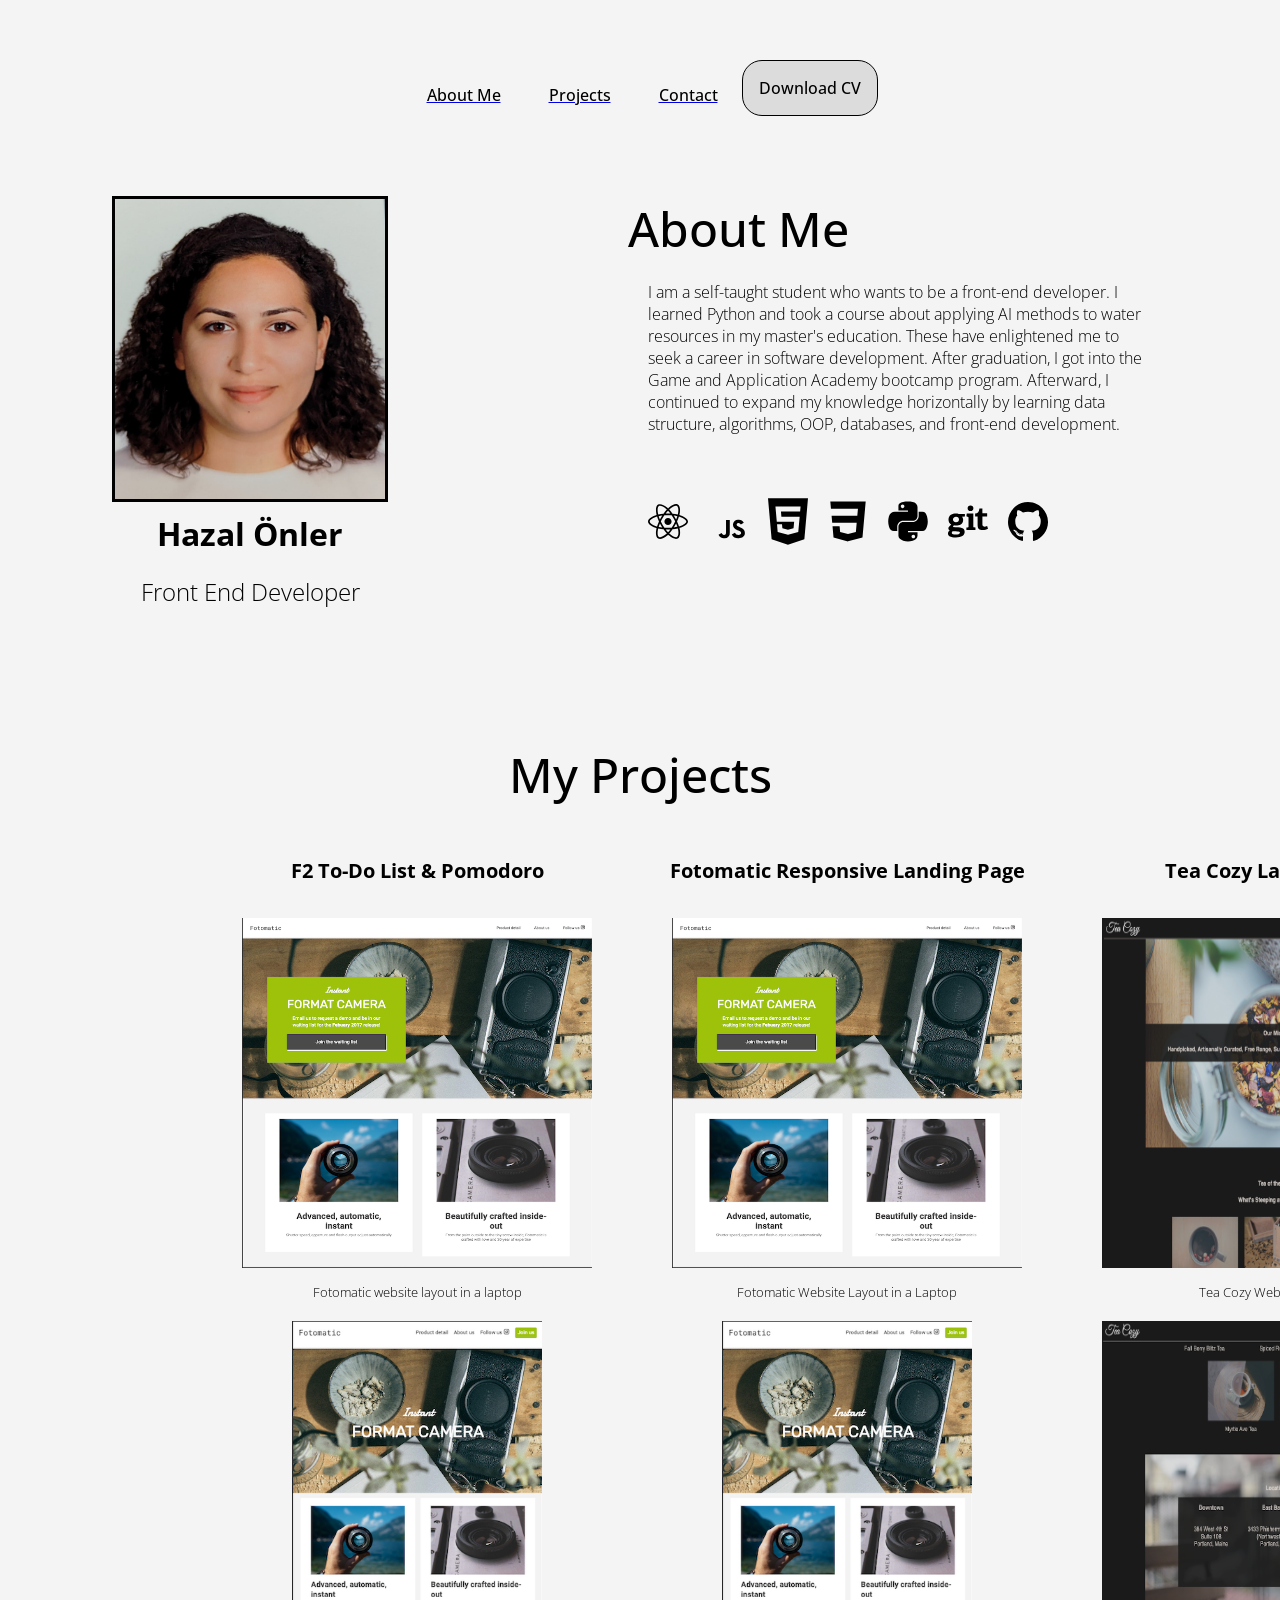
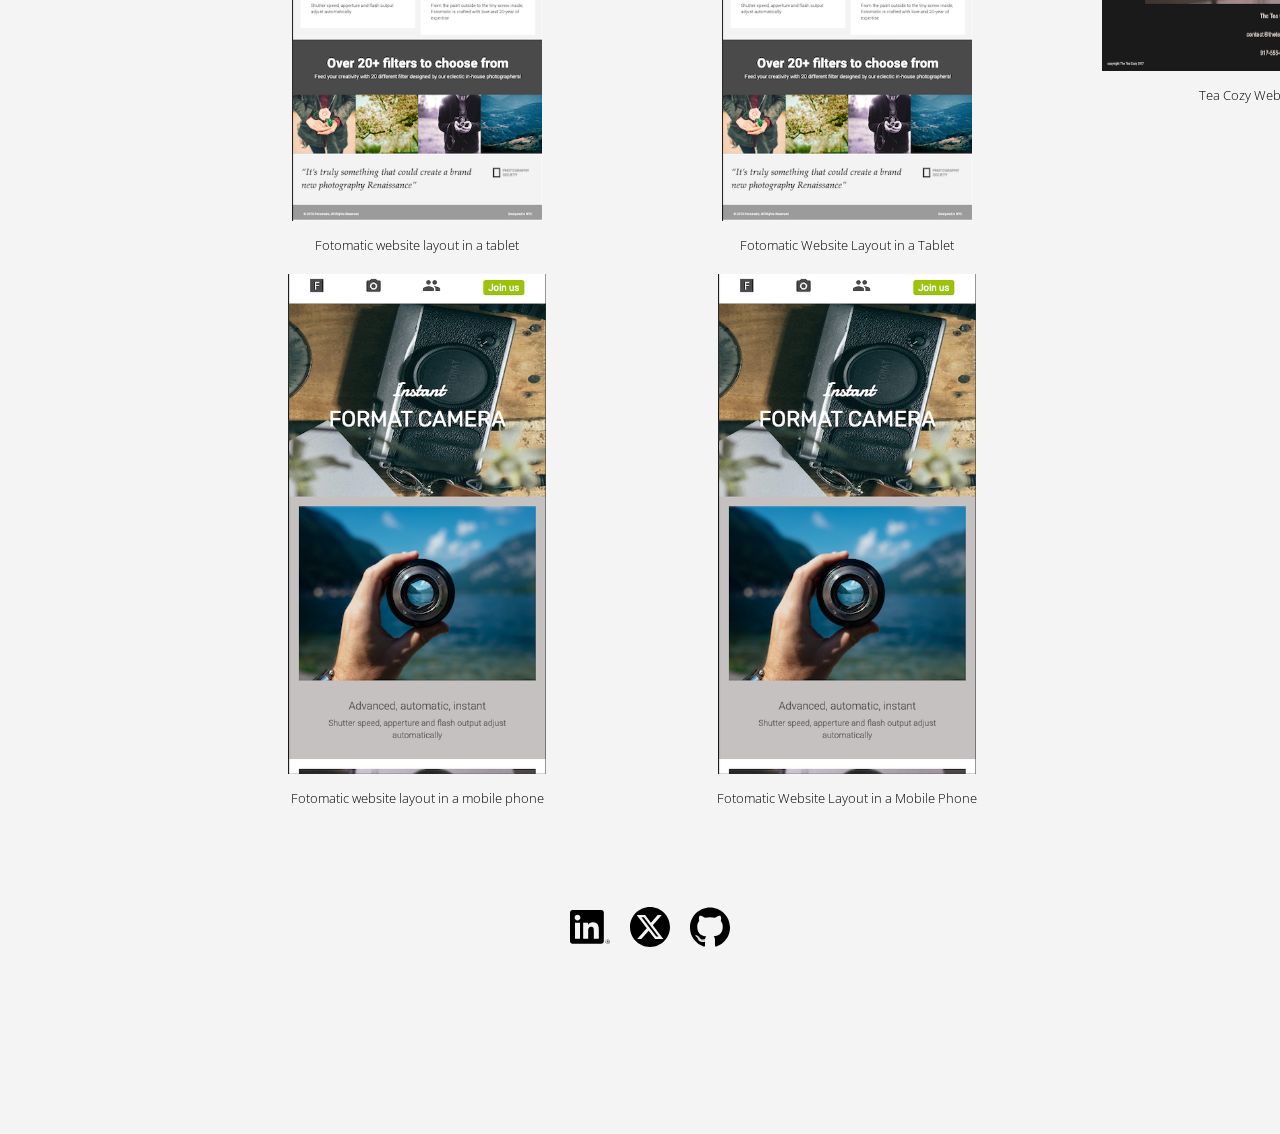
==== src/index.html @ 65823cdb "Contact page was started to create" ====
<!DOCTYPE html>
<html>
  <head>
    <title>Personal Portfolio Website</title>
    <link href="style.css" rel="stylesheet">
    <link href="https://fonts.googleapis.com/css2?family=Open+Sans:wght@300;400;500;600;700&display=swap" rel="stylesheet">
  </head>
  <body>
    <!-- Header -->
    <header>
        <nav>
            <a href="#about-me"><div class="nav-el">About Me</div></a>
            <a href="#projects-section"><div class="nav-el">Projects</div></a>
            <a href="contact.html"><div class="nav-el">Contact</div></a>
            <a href="https://drive.google.com/file/d/1sbbvXMH078LMzGIdhpfnQ74B-JhEva7d/view?usp=sharing" download target="_blank"><button class="nav-el" >Download CV </button></a>
        </nav>
    </header>
    <!-- Main Page -->
    <section id="main-section">
        <div class="personal">
            <div class="personal-info">
                <img src="../profile-pic.jpeg" alt="profile-picture">
                <h1>Hazal Önler</h1>
                <h2>Front End Developer</h2>
            </div>
            <div id="about-me">
                <h3>About Me</h3>
                <p>I am a self-taught student who wants to be a front-end developer. I learned Python and took a course about applying AI methods to water resources in my master's education. These have enlightened me to seek a career in software development. After graduation, I got into the Game and Application Academy bootcamp program. 
                Afterward, I continued to expand my knowledge horizontally by learning data structure, algorithms, OOP, databases, and front-end development. </p>
                <div class="skill-set">
                    <img src="../react.svg" alt="react"/>
                    <img src="../js.svg" alt="js"/>
                    <img src="../html5.svg" alt="html5"/>
                    <img src="../css3.svg" alt="css"/>
                    <img src="../python.svg" alt="python"/>
                    <img src="../git.svg" alt="git"/>
                    <img src="../github.svg" alt="github"/>
                </div>
            </div>    
        </div>    
        <div id="projects-section">
            <h3>My Projects</h3>
            <div class="projects">
                <div class="project">
                    <h4>F2 To-Do List & Pomodoro</h4>
                    <div class="images">
                        <figure><img src="../Laptop-page.png" alt="laptop-image-fotomatic-website"/>
                            <figcaption>Fotomatic website layout in a laptop</figcaption></figure>
                        <figure><img src="../tablet-page.png" alt="tablet-image-fotomatic-website"/>
                            <figcaption>Fotomatic website layout in a tablet</figcaption></figure>
                        <figure><img src="../mobile-page.png" alt="mobile-image-fotomatic-website"/>
                            <figcaption>Fotomatic website layout in a mobile phone</figcaption></figure>
                    </div>
                </div>
                <div class="project">
                    <h4>Fotomatic Responsive Landing Page</h4>
                    <div class="images">
                        <figure><img src="../Laptop-page.png" alt="laptop-image-fotomatic-website"/>
                            <figcaption>Fotomatic Website Layout in a Laptop</figcaption></figure>
                        <figure><img src="../tablet-page.png" alt="tablet-image-fotomatic-website"/>
                            <figcaption>Fotomatic Website Layout in a Tablet</figcaption></figure>
                        <figure><img src="../mobile-page.png" alt="mobile-image-fotomatic-website"/>
                            <figcaption>Fotomatic Website Layout in a Mobile Phone</figcaption></figure>
                    </div>
                </div>
                <div class="project">
                    <h4>Tea Cozy Landing Page</h4>
                    <div class="images">
                        <figure><img src="../tea-cozy-1.png" alt="laptop-image-fotomatic-website"/>
                            <figcaption>Tea Cozy Website Layout-1</figcaption></figure>
                        <figure><img src="../tea-cozy-2.png" alt="tablet-image-fotomatic-website"/>
                            <figcaption>Tea Cozy Website Layout-2</figcaption></figure>
                    </div>
                </div>
            </div>
        <div class="social-media">
            <div class="linkedin">
                <a href="https://www.linkedin.com/in/hazal-taneri-onler/" target="_blank"><img src="../linkedin.svg" alt="linkedin"/></a>
            </div>
            <div class="twitter">
                <a href="https://twitter.com/hazalt_onler"  target="_blank"><img src="../twitter-alt-circle.svg" alt="twitter"/></a>
            </div>
            <div class="github">
                <a href="https://github.com/hazalonler" target="_blank"><img src="../github.svg" alt="github"/></a>
            </div>
        </div>
        <footer>
            
        </footer>   
    </section>
  </body>
</html>
---- src/style.css ----
* {
    font-family: 'Open Sans', sans-serif;
    margin: 0;
    padding: 0;
}

body {
    background-color: #f4f4f4;
    margin: 50px 170px;
}

nav {
    display: flex;
    justify-content: center;
    padding: 10px;
}

.nav-el {
    padding: 1.5rem;
    font-size: 1rem;
    font-weight: 500;
    color: black;
}

.nav-el:hover {
    color: red;
}

button {
    border: solid 1px black;
    border-radius: 20px;
    background-color: gainsboro;
    cursor: pointer;
    padding: 1rem!important;
}

button:hover {
    background-color: darkgrey;
    color: whitesmoke!important;
}

/* Personal */

#main-section {
    display: flex;
    flex-direction: column;
    justify-content: center;
    padding: 2rem;
}

.personal {
    display: flex;
    justify-content: center;
}

.personal-info {
    display: flex;
    flex-direction: column;
}

#about-me, .personal-info {
    padding: 1.5rem;
    margin: 0 6rem;
}

h1, h2 {
    padding: 10px;
    text-align: center;
}

h1 {
    font-weight: 700;
    font-size: 2rem;
    padding-top: 10px;
}

h2 {
    font-weight: 300;
    font-size: 1.5rem;
}

h3{
    font-weight: 500;
    font-size: 3rem;
}

p { 
    width: 500px;
    padding: 20px;
    font-weight: 300;
}

.personal-info img {
    width: 270px;
    height: 300px;
    border: solid 0.2rem black;
}

.skill-set {
    display: flex;
    flex-direction: row;
    max-width: 500px;
}

.skill-set img {
    width: 40px;
    padding-left: 20px;
    margin-top: 40px;
}

/* Projects */

#projects-section {
    text-align: center;
    margin: 100px 0;
}

.projects {
    display: grid;
    grid-template-areas: "project project project";
    grid-template-columns: 1fr 1fr 1fr;
    margin: 20px 0;
    justify-items: center;
}

.project {
    padding: 20px;
    margin: 10px;
    text-align: center;
    max-width: 400px;
}

h4 {
    font-size: 1.25rem;
    margin-bottom: 1.5rem;
}

figure {
    margin-bottom: 10px;
}

.project img{
    padding: 10px;
}

img[src*="mobile"], img[src*="tablet"] {
    height: 500px;
}

img[src*="Laptop"], img[src*='tea'] {
    width: 350px;
    height: 350px;
}

figcaption {
    font-size: 0.8rem;
    font-weight: 300;
}

/* Social Media */

.social-media {
    text-align: center;
    display: flex;
    flex-direction: row;
    justify-content: center;
    margin-top: 40px;
}

.social-media img {
    width: 40px;
    padding-left: 20px;
    margin-top: 20px;
}


/* Contact */

label img {
    width: 100px;
    height: 100px;
}
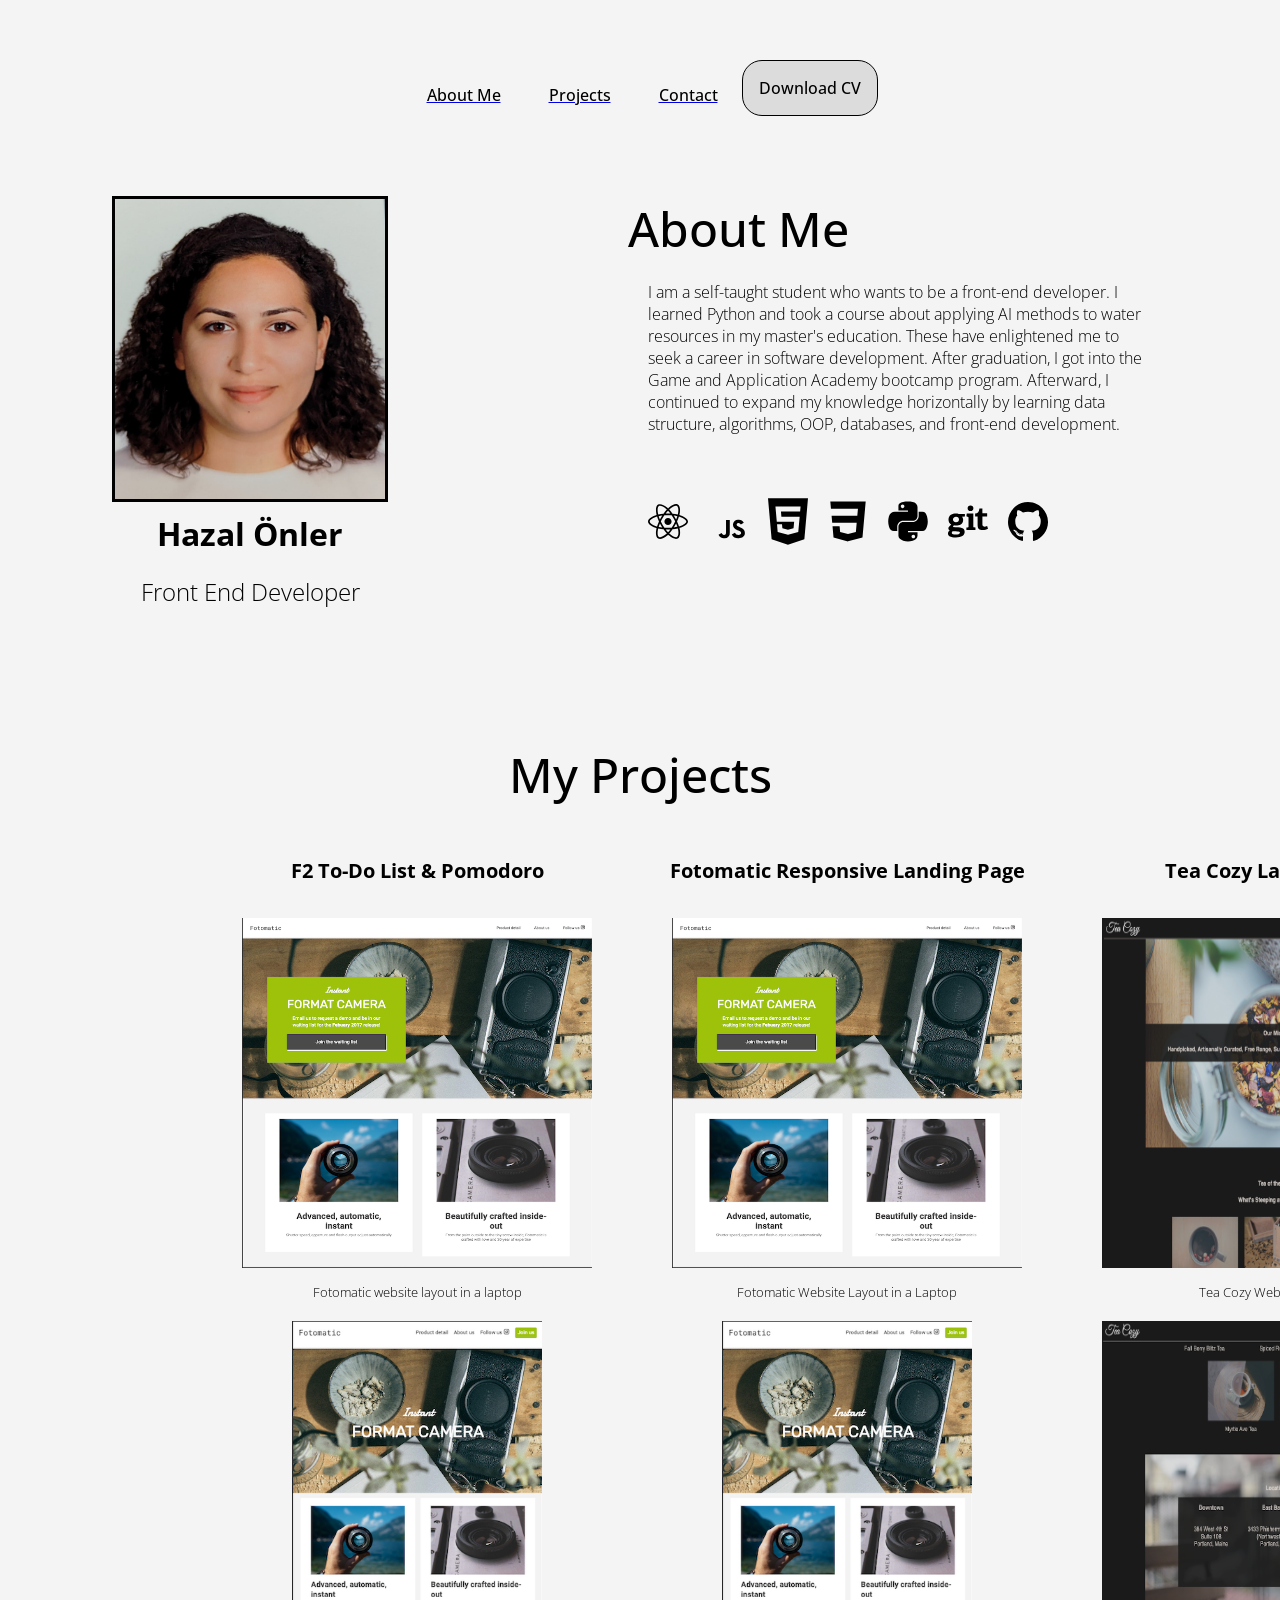
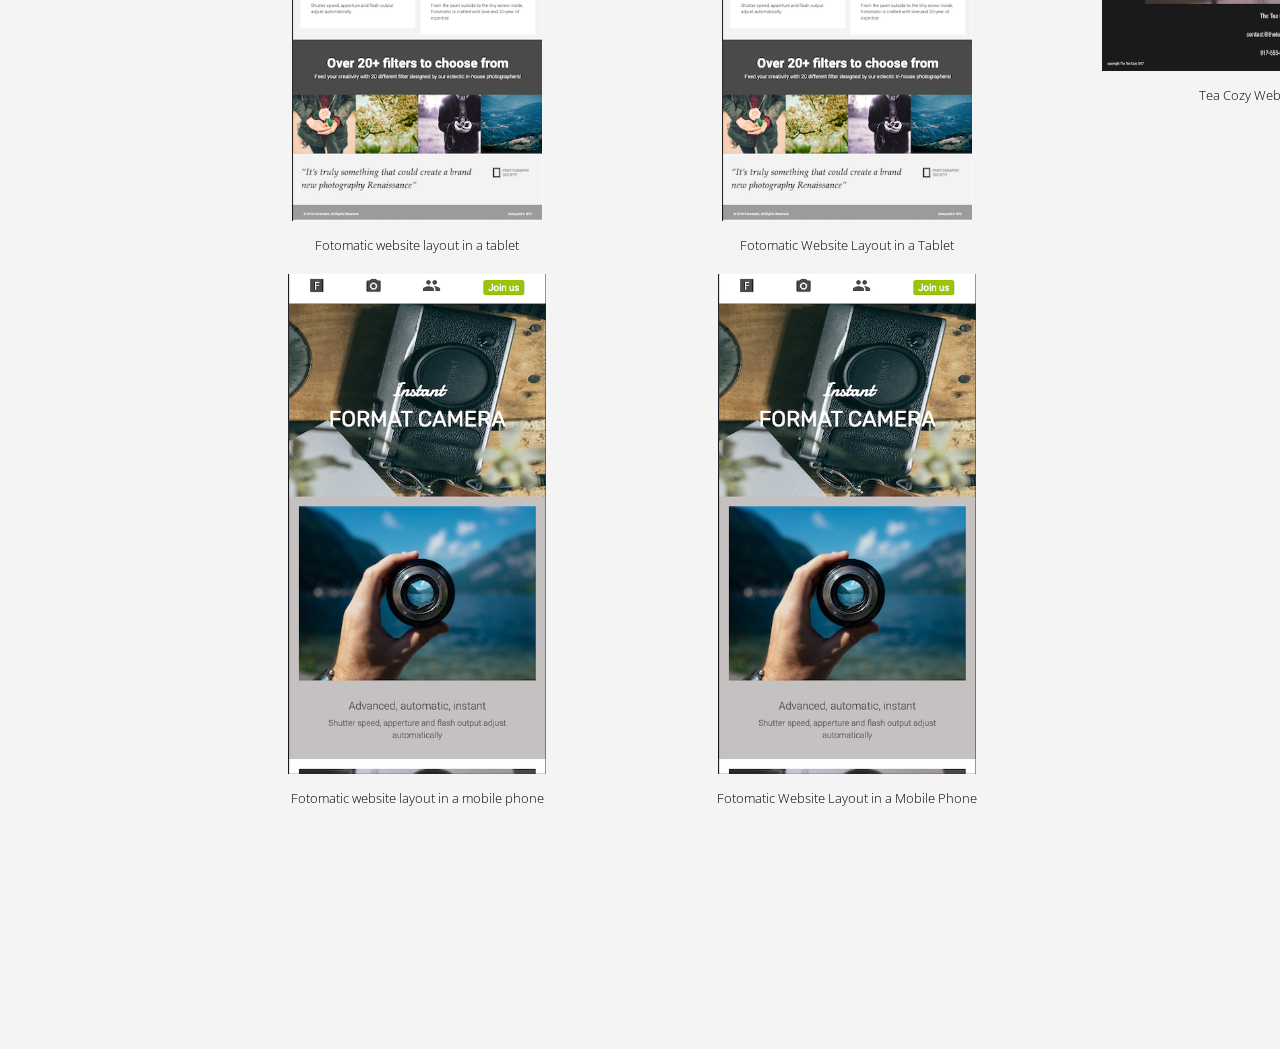
==== commit fe06b32c: "Contact page was completed" ====
--- a/src/index.html
+++ b/src/index.html
@@ -73,17 +73,6 @@
                     </div>
                 </div>
             </div>
-        <div class="social-media">
-            <div class="linkedin">
-                <a href="https://www.linkedin.com/in/hazal-taneri-onler/" target="_blank"><img src="../linkedin.svg" alt="linkedin"/></a>
-            </div>
-            <div class="twitter">
-                <a href="https://twitter.com/hazalt_onler"  target="_blank"><img src="../twitter-alt-circle.svg" alt="twitter"/></a>
-            </div>
-            <div class="github">
-                <a href="https://github.com/hazalonler" target="_blank"><img src="../github.svg" alt="github"/></a>
-            </div>
-        </div>
         <footer>
             
         </footer>   
--- a/src/style.css
+++ b/src/style.css
@@ -157,6 +157,42 @@
     font-weight: 300;
 }
 
+/* Contact */
+
+.contact-me {
+    text-align: center;
+}
+
+label img {
+    width: 30px;
+    height: 30px;
+}
+
+.email {
+    display: flex;
+    align-items: center;
+    justify-content: center;
+    margin-top: 40px;
+}
+
+.email label, .email input {
+    margin: 0 10px;
+}
+
+.input-text {
+    width: 180px;
+    height: 30px;
+    padding: 2px;
+    border-radius: 10px;
+    border: solid 0.5px black;
+}
+
+.input-send {
+    width: 40px;
+    padding: 3px;
+    border-radius: 10px;
+}
+
 /* Social Media */
 
 .social-media {
@@ -168,15 +204,7 @@
 }
 
 .social-media img {
-    width: 40px;
-    padding-left: 20px;
+    width: 30px;
+    padding: 0 8px;
     margin-top: 20px;
 }
-
-
-/* Contact */
-
-label img {
-    width: 100px;
-    height: 100px;
-}
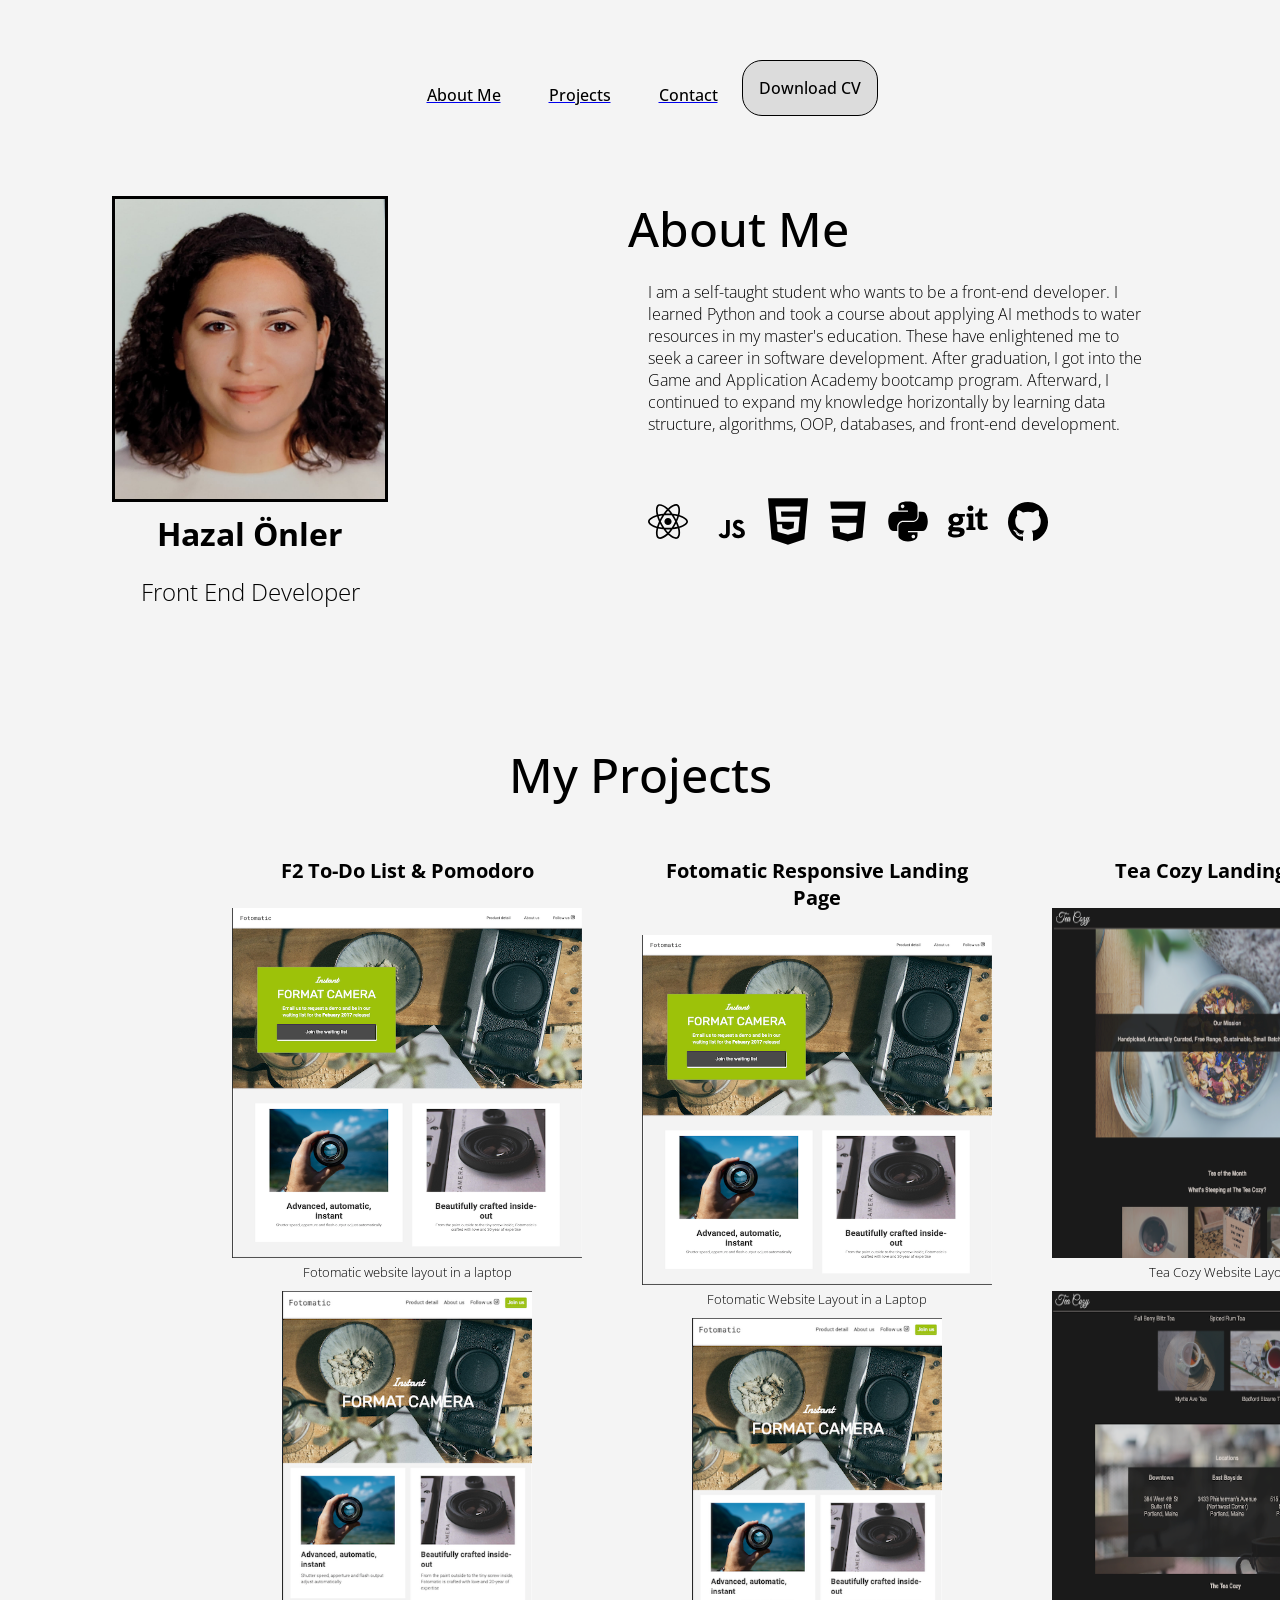
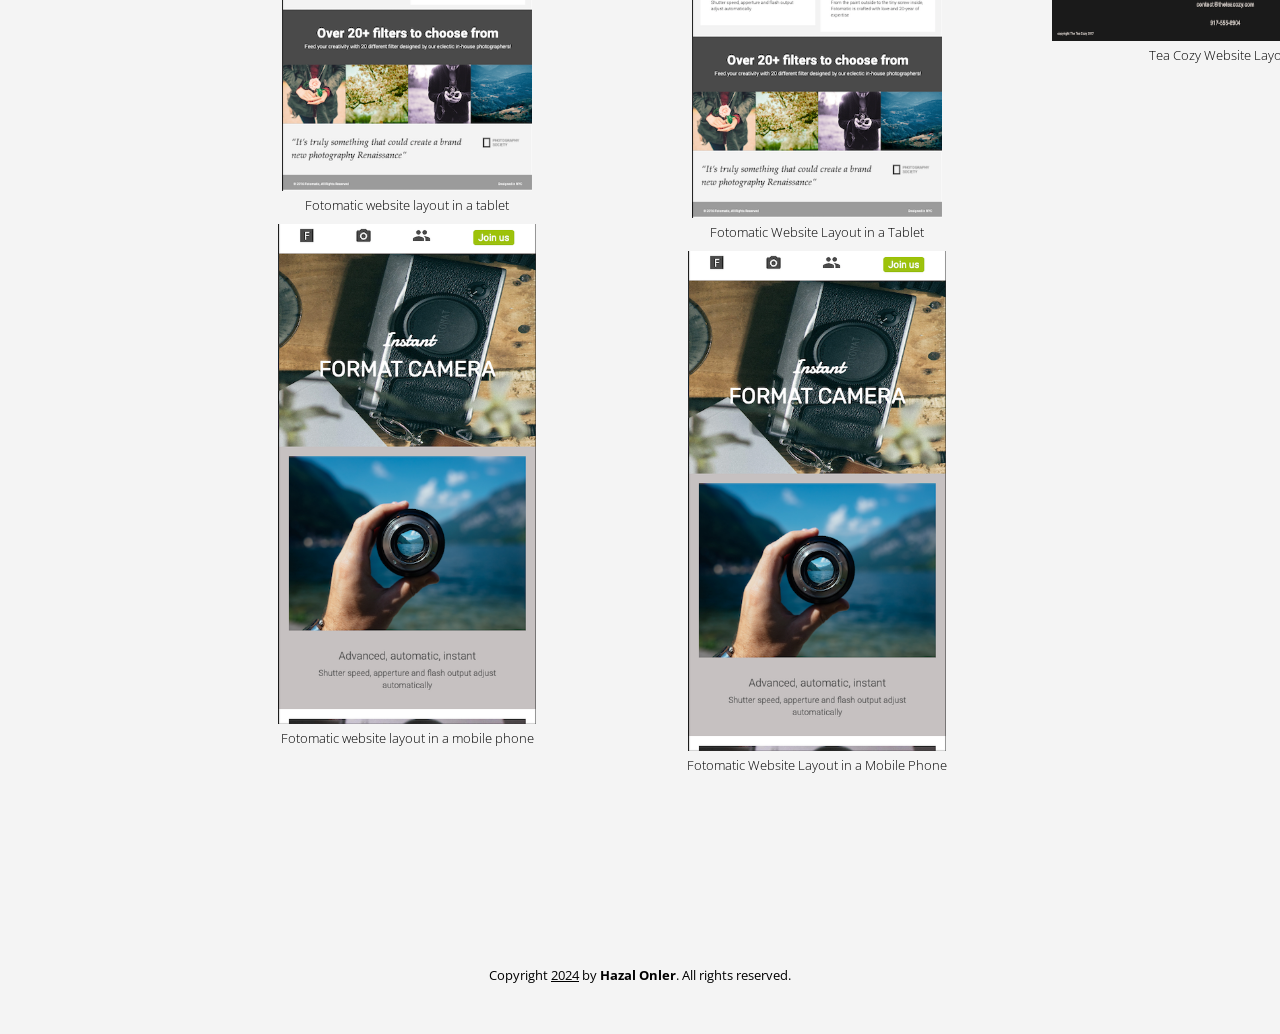
==== commit 3e000e2c: "Contact page was completed" ====
--- a/src/index.html
+++ b/src/index.html
@@ -4,7 +4,8 @@
     <title>Personal Portfolio Website</title>
     <link href="style.css" rel="stylesheet">
     <link href="https://fonts.googleapis.com/css2?family=Open+Sans:wght@300;400;500;600;700&display=swap" rel="stylesheet">
-  </head>
+    <script src="main.js" defer></script>
+</head>
   <body>
     <!-- Header -->
     <header>
@@ -41,9 +42,9 @@
         <div id="projects-section">
             <h3>My Projects</h3>
             <div class="projects">
-                <div class="project">
+                <div id="project">
                     <h4>F2 To-Do List & Pomodoro</h4>
-                    <div class="images">
+                    <div id="images">
                         <figure><img src="../Laptop-page.png" alt="laptop-image-fotomatic-website"/>
                             <figcaption>Fotomatic website layout in a laptop</figcaption></figure>
                         <figure><img src="../tablet-page.png" alt="tablet-image-fotomatic-website"/>
@@ -52,9 +53,9 @@
                             <figcaption>Fotomatic website layout in a mobile phone</figcaption></figure>
                     </div>
                 </div>
-                <div class="project">
+                <div id="project">
                     <h4>Fotomatic Responsive Landing Page</h4>
-                    <div class="images">
+                    <div id="images">
                         <figure><img src="../Laptop-page.png" alt="laptop-image-fotomatic-website"/>
                             <figcaption>Fotomatic Website Layout in a Laptop</figcaption></figure>
                         <figure><img src="../tablet-page.png" alt="tablet-image-fotomatic-website"/>
@@ -63,9 +64,9 @@
                             <figcaption>Fotomatic Website Layout in a Mobile Phone</figcaption></figure>
                     </div>
                 </div>
-                <div class="project">
+                <div id="project">
                     <h4>Tea Cozy Landing Page</h4>
-                    <div class="images">
+                    <div id="images">
                         <figure><img src="../tea-cozy-1.png" alt="laptop-image-fotomatic-website"/>
                             <figcaption>Tea Cozy Website Layout-1</figcaption></figure>
                         <figure><img src="../tea-cozy-2.png" alt="tablet-image-fotomatic-website"/>
@@ -73,9 +74,10 @@
                     </div>
                 </div>
             </div>
-        <footer>
-            
-        </footer>   
+        </div>
     </section>
+    <footer>
+        <span>Copyright <span class="date">2024</span> by <strong>Hazal Onler</strong>. All rights reserved.</span>
+    </footer>  
   </body>
 </html>
--- a/src/style.css
+++ b/src/style.css
@@ -123,7 +123,7 @@
     justify-items: center;
 }
 
-.project {
+#project {
     padding: 20px;
     margin: 10px;
     text-align: center;
@@ -208,3 +208,17 @@
     padding: 0 8px;
     margin-top: 20px;
 }
+
+
+/* Footer */
+
+footer {
+    text-align: center;
+    position: relative;
+    bottom: 0;
+    font-size: 0.8rem;
+}
+
+.date {
+    text-decoration: underline;
+}
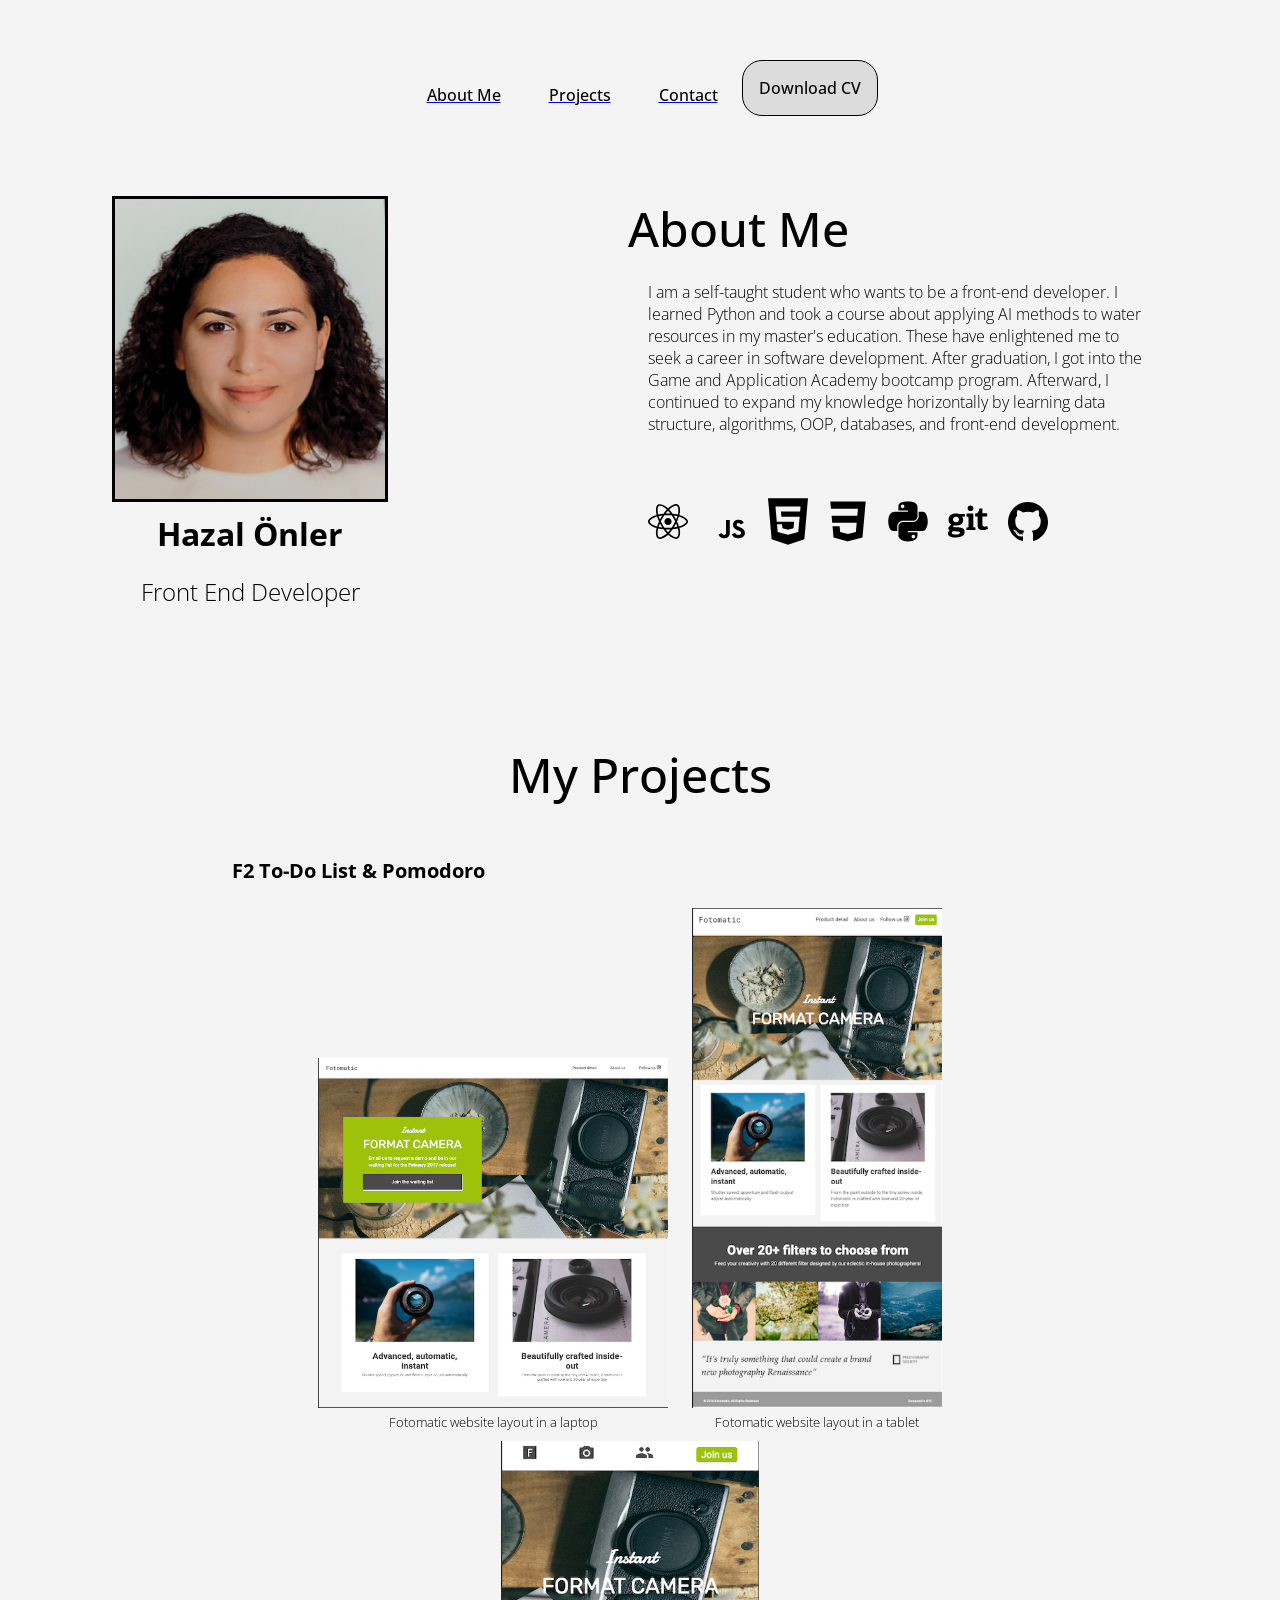
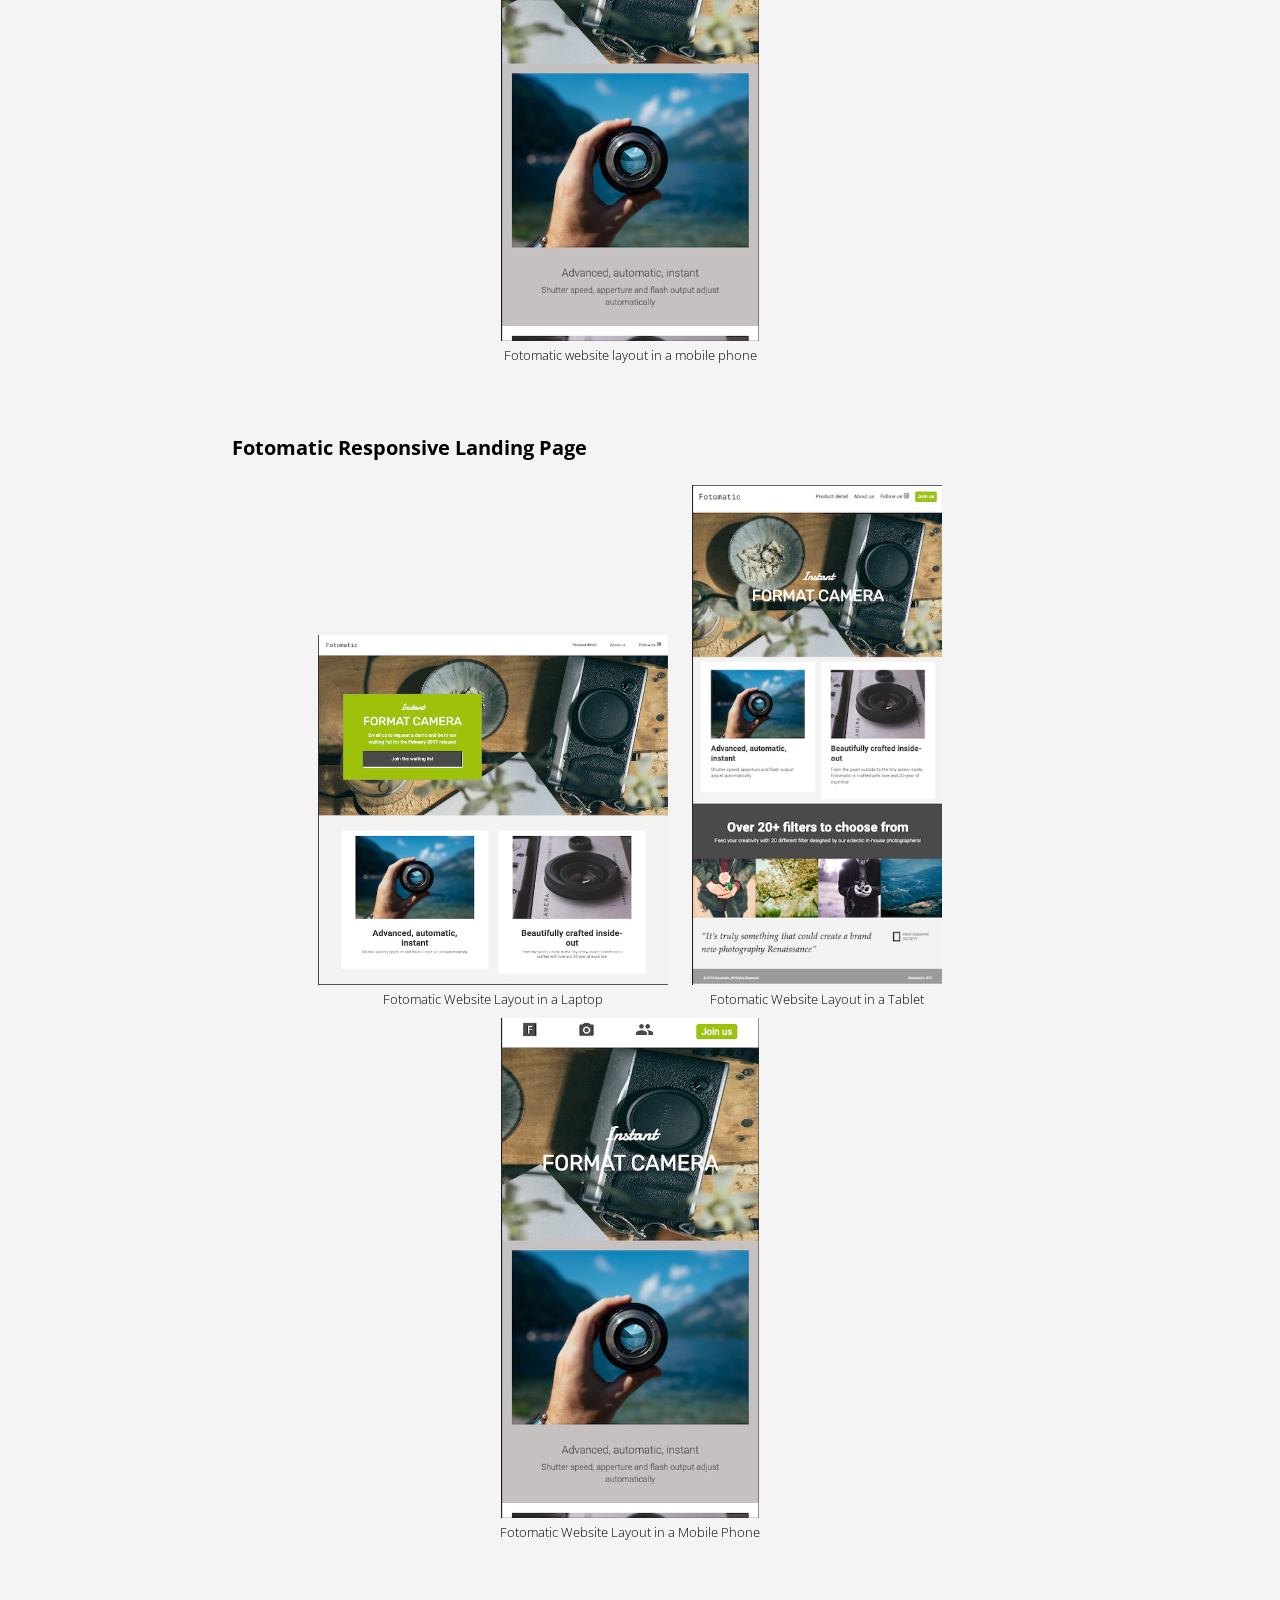
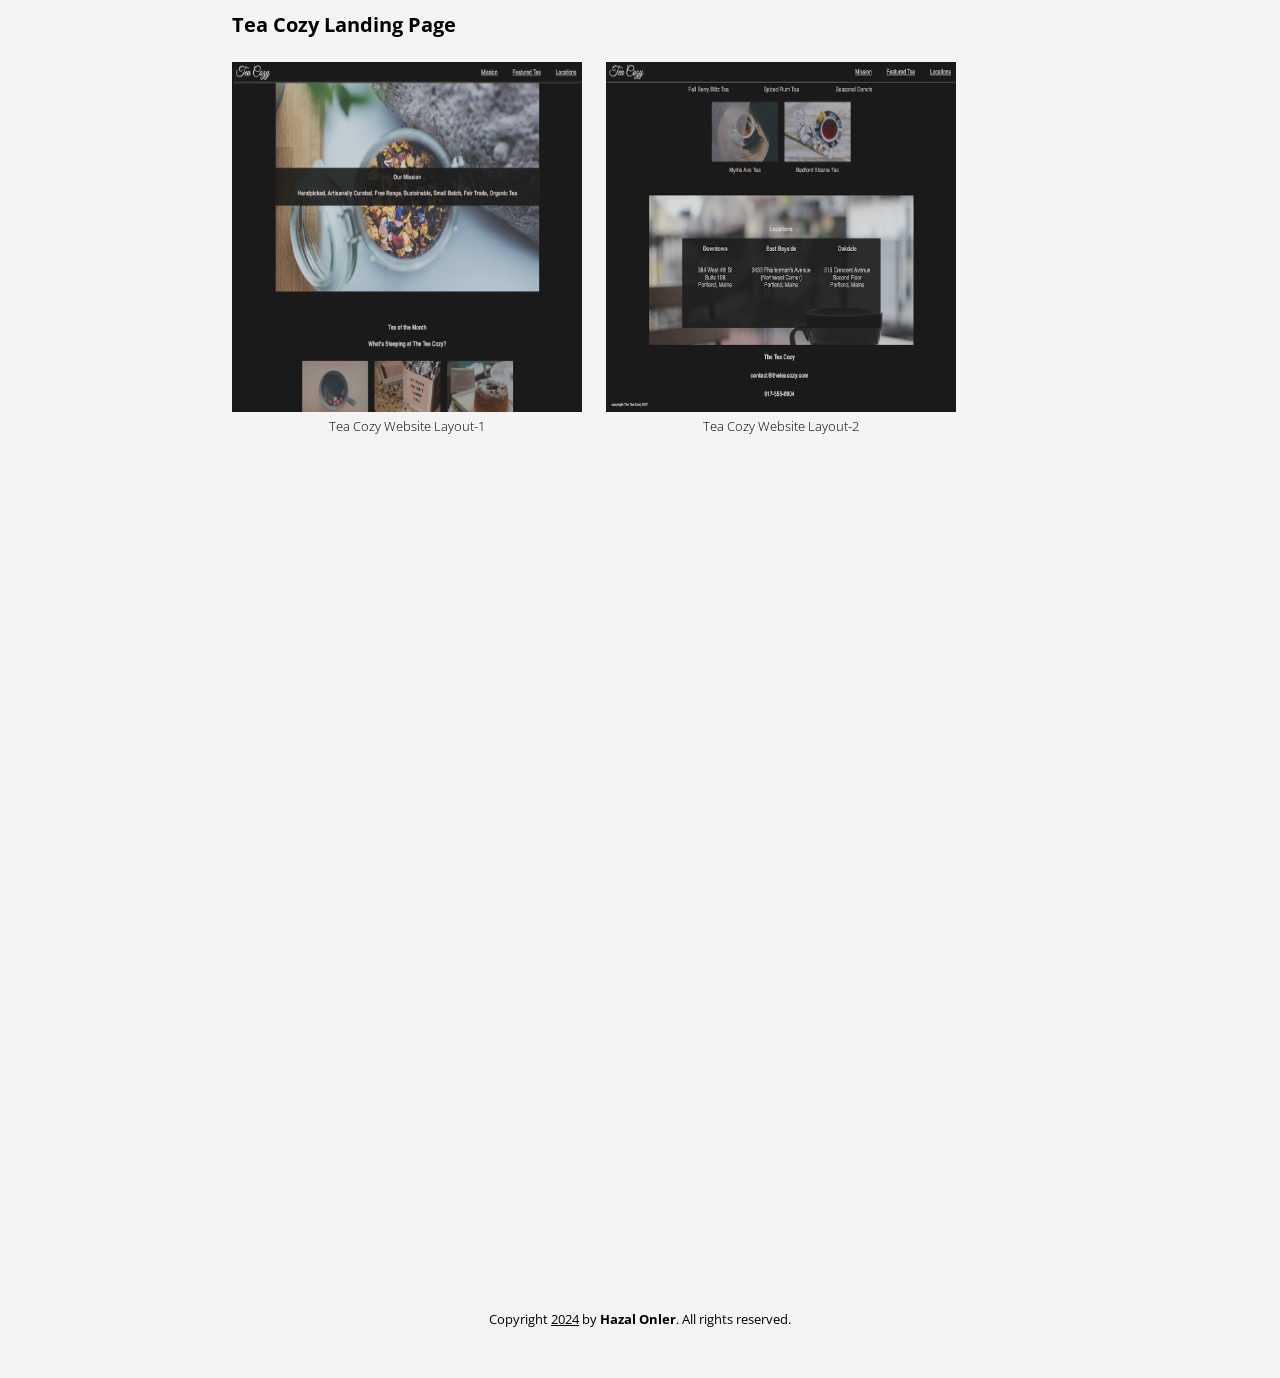
==== commit babfe131: "Added functionality into projects" ====
--- a/src/index.html
+++ b/src/index.html
@@ -42,9 +42,9 @@
         <div id="projects-section">
             <h3>My Projects</h3>
             <div class="projects">
-                <div id="project">
+                <div id="F2">
                     <h4>F2 To-Do List & Pomodoro</h4>
-                    <div id="images">
+                    <div id="imagesF2">
                         <figure><img src="../Laptop-page.png" alt="laptop-image-fotomatic-website"/>
                             <figcaption>Fotomatic website layout in a laptop</figcaption></figure>
                         <figure><img src="../tablet-page.png" alt="tablet-image-fotomatic-website"/>
@@ -53,9 +53,9 @@
                             <figcaption>Fotomatic website layout in a mobile phone</figcaption></figure>
                     </div>
                 </div>
-                <div id="project">
+                <div id="Fotomatic">
                     <h4>Fotomatic Responsive Landing Page</h4>
-                    <div id="images">
+                    <div id="imagesFotomatic">
                         <figure><img src="../Laptop-page.png" alt="laptop-image-fotomatic-website"/>
                             <figcaption>Fotomatic Website Layout in a Laptop</figcaption></figure>
                         <figure><img src="../tablet-page.png" alt="tablet-image-fotomatic-website"/>
@@ -64,9 +64,9 @@
                             <figcaption>Fotomatic Website Layout in a Mobile Phone</figcaption></figure>
                     </div>
                 </div>
-                <div id="project">
+                <div id="TeaCozy">
                     <h4>Tea Cozy Landing Page</h4>
-                    <div id="images">
+                    <div id="imagesTeaCozy">
                         <figure><img src="../tea-cozy-1.png" alt="laptop-image-fotomatic-website"/>
                             <figcaption>Tea Cozy Website Layout-1</figcaption></figure>
                         <figure><img src="../tea-cozy-2.png" alt="tablet-image-fotomatic-website"/>
--- a/src/style.css
+++ b/src/style.css
@@ -117,26 +117,30 @@
 
 .projects {
     display: grid;
-    grid-template-areas: "project project project";
-    grid-template-columns: 1fr 1fr 1fr;
+    grid-template-areas: "project"
+                         "project"
+                         "project";
+    grid-template-columns: 1fr;
+    grid-template-rows: 1fr 1fr 1fr;
     margin: 20px 0;
-    justify-items: center;
-}
-
-#project {
+    justify-items: left;
+}
+
+#F2, #Fotomatic, #TeaCozy {
     padding: 20px;
     margin: 10px;
-    text-align: center;
-    max-width: 400px;
 }
 
 h4 {
     font-size: 1.25rem;
     margin-bottom: 1.5rem;
+    text-align: left;
 }
 
 figure {
+    display: inline-block;
     margin-bottom: 10px;
+    margin-right: 20px;
 }
 
 .project img{
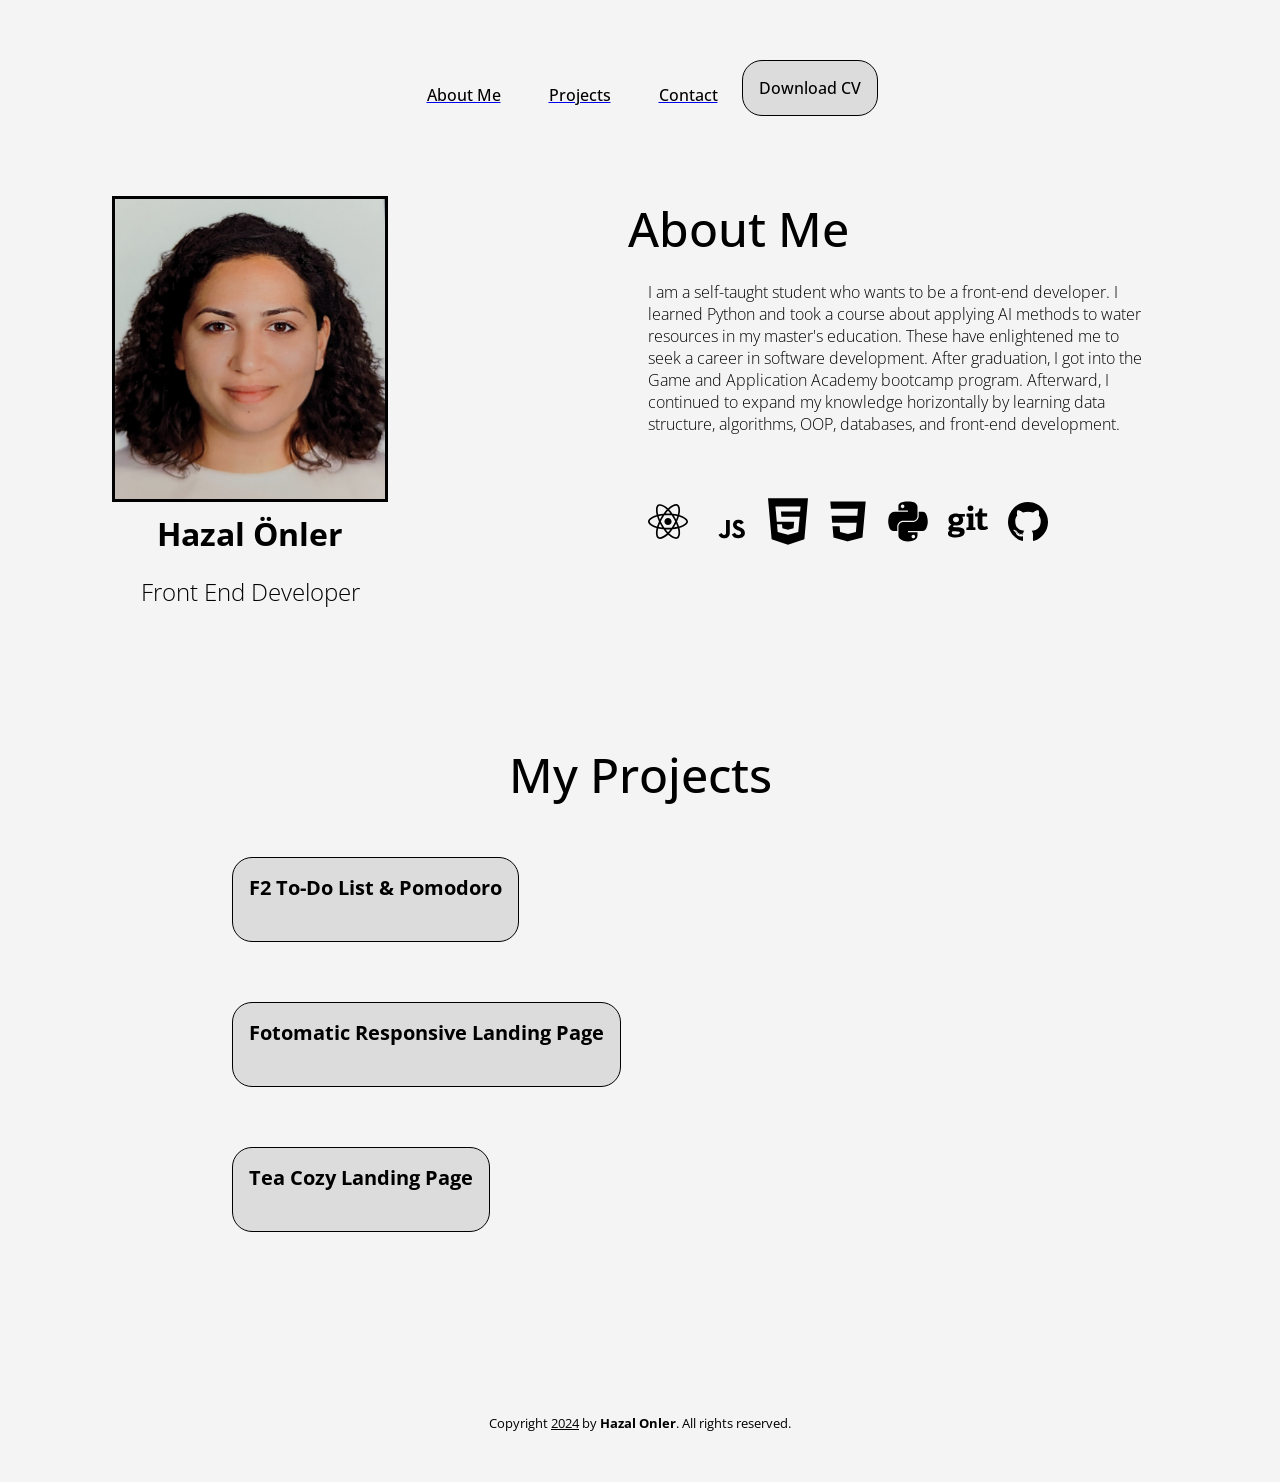
==== commit cde2f7d0: "Functionality of projects was correctly implemented" ====
--- a/src/index.html
+++ b/src/index.html
@@ -4,7 +4,7 @@
     <title>Personal Portfolio Website</title>
     <link href="style.css" rel="stylesheet">
     <link href="https://fonts.googleapis.com/css2?family=Open+Sans:wght@300;400;500;600;700&display=swap" rel="stylesheet">
-    <script src="main.js" defer></script>
+    
 </head>
   <body>
     <!-- Header -->
@@ -43,7 +43,7 @@
             <h3>My Projects</h3>
             <div class="projects">
                 <div id="F2">
-                    <h4>F2 To-Do List & Pomodoro</h4>
+                    <button><h4>F2 To-Do List & Pomodoro</h4></button>
                     <div id="imagesF2">
                         <figure><img src="../Laptop-page.png" alt="laptop-image-fotomatic-website"/>
                             <figcaption>Fotomatic website layout in a laptop</figcaption></figure>
@@ -54,7 +54,7 @@
                     </div>
                 </div>
                 <div id="Fotomatic">
-                    <h4>Fotomatic Responsive Landing Page</h4>
+                    <button><h4>Fotomatic Responsive Landing Page</h4></button>
                     <div id="imagesFotomatic">
                         <figure><img src="../Laptop-page.png" alt="laptop-image-fotomatic-website"/>
                             <figcaption>Fotomatic Website Layout in a Laptop</figcaption></figure>
@@ -65,7 +65,7 @@
                     </div>
                 </div>
                 <div id="TeaCozy">
-                    <h4>Tea Cozy Landing Page</h4>
+                    <button><h4>Tea Cozy Landing Page</h4></button>
                     <div id="imagesTeaCozy">
                         <figure><img src="../tea-cozy-1.png" alt="laptop-image-fotomatic-website"/>
                             <figcaption>Tea Cozy Website Layout-1</figcaption></figure>
@@ -79,5 +79,9 @@
     <footer>
         <span>Copyright <span class="date">2024</span> by <strong>Hazal Onler</strong>. All rights reserved.</span>
     </footer>  
+
+    <script src="main.js" async></script>
+    <script src="teaCozy.js" async></script>
+    <script src="fotomatic.js" async></script>
   </body>
 </html>
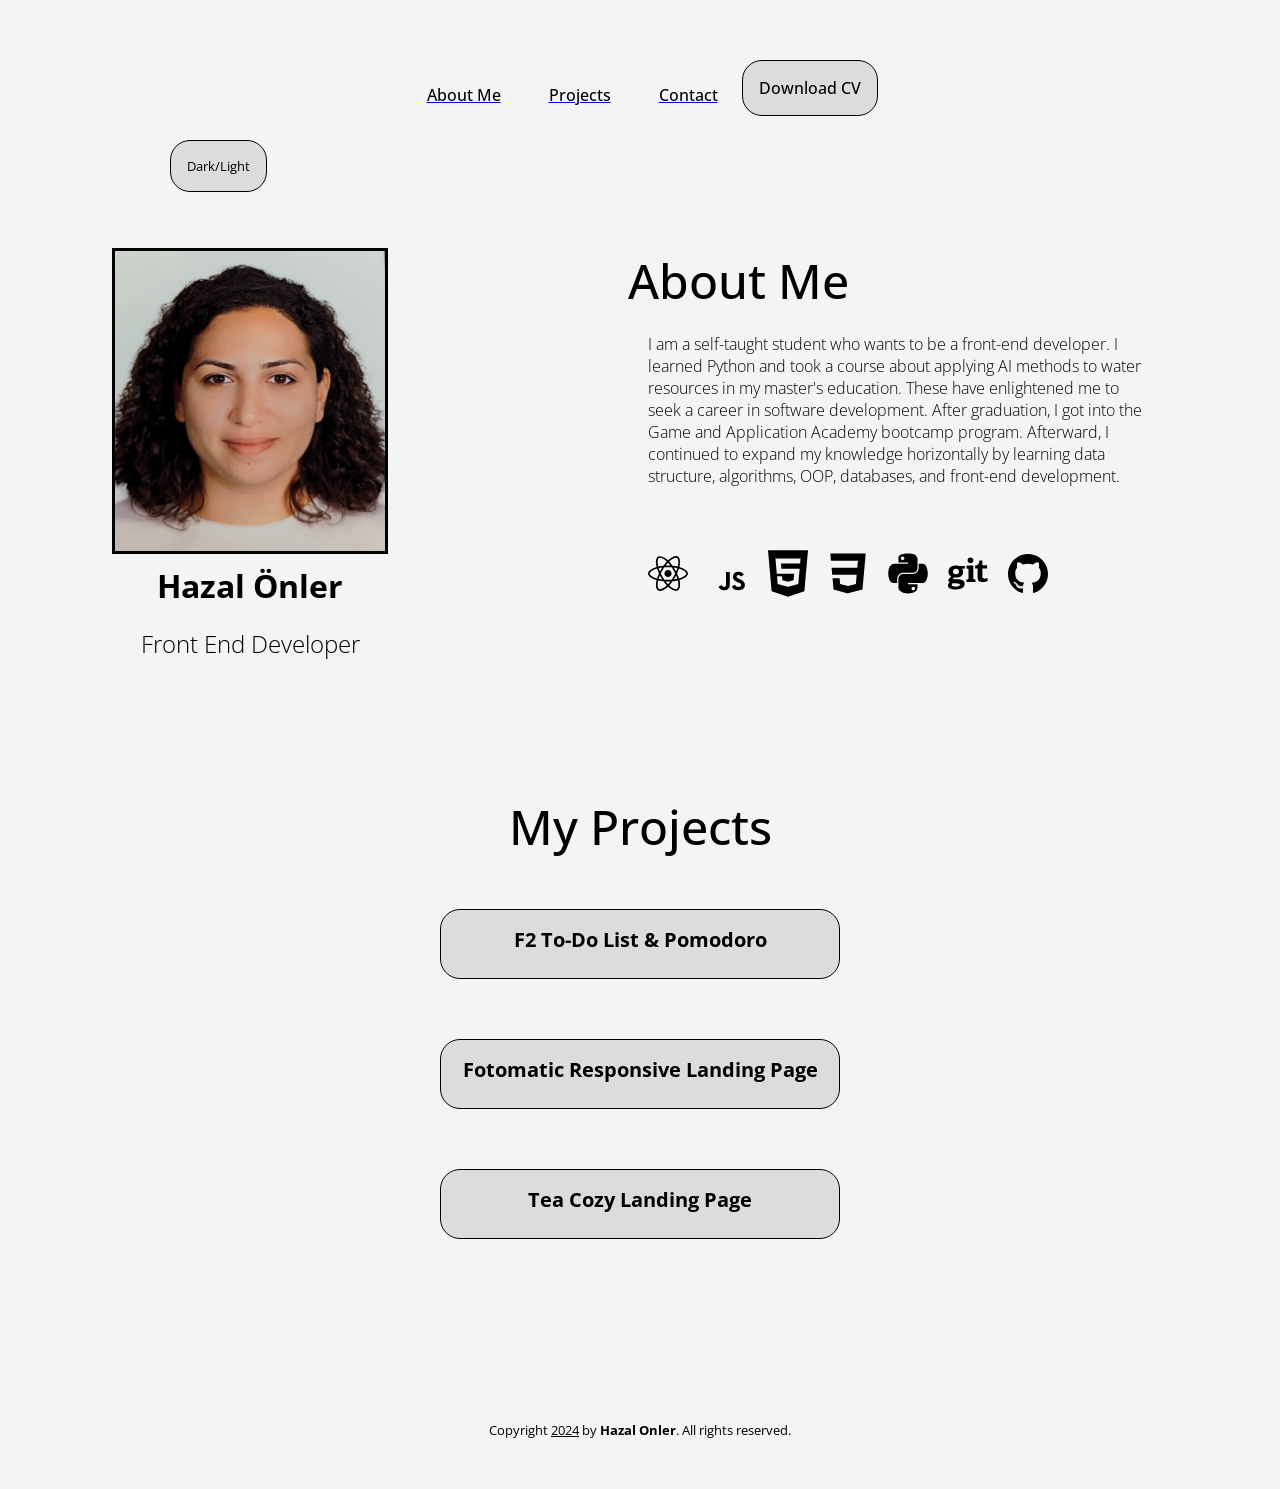
==== commit 34fa23d2: "Tooggle was added to switch light mode to dark mode" ====
--- a/src/index.html
+++ b/src/index.html
@@ -15,9 +15,11 @@
             <a href="contact.html"><div class="nav-el">Contact</div></a>
             <a href="https://drive.google.com/file/d/1sbbvXMH078LMzGIdhpfnQ74B-JhEva7d/view?usp=sharing" download target="_blank"><button class="nav-el" >Download CV </button></a>
         </nav>
+        <button>Dark/Light</button>
     </header>
     <!-- Main Page -->
     <section id="main-section">
+        <!--Personal Information / About Me-->
         <div class="personal">
             <div class="personal-info">
                 <img src="../profile-pic.jpeg" alt="profile-picture">
@@ -39,9 +41,11 @@
                 </div>
             </div>    
         </div>    
+        <!--Projects Section-->
         <div id="projects-section">
             <h3>My Projects</h3>
             <div class="projects">
+                <!--F2 Project / Will be edited-->
                 <div id="F2">
                     <button><h4>F2 To-Do List & Pomodoro</h4></button>
                     <div id="imagesF2">
@@ -53,6 +57,7 @@
                             <figcaption>Fotomatic website layout in a mobile phone</figcaption></figure>
                     </div>
                 </div>
+                <!--Fotomatic Project-->
                 <div id="Fotomatic">
                     <button><h4>Fotomatic Responsive Landing Page</h4></button>
                     <div id="imagesFotomatic">
@@ -64,6 +69,7 @@
                             <figcaption>Fotomatic Website Layout in a Mobile Phone</figcaption></figure>
                     </div>
                 </div>
+                <!--Tea Cozy Project-->
                 <div id="TeaCozy">
                     <button><h4>Tea Cozy Landing Page</h4></button>
                     <div id="imagesTeaCozy">
@@ -79,9 +85,9 @@
     <footer>
         <span>Copyright <span class="date">2024</span> by <strong>Hazal Onler</strong>. All rights reserved.</span>
     </footer>  
-
     <script src="main.js" async></script>
     <script src="teaCozy.js" async></script>
     <script src="fotomatic.js" async></script>
+    <script src="darkBackground.js"></script>
   </body>
 </html>
--- a/src/style.css
+++ b/src/style.css
@@ -7,6 +7,11 @@
 body {
     background-color: #f4f4f4;
     margin: 50px 170px;
+}
+
+.dark-mode {
+    background-color: black;
+    color: white;
 }
 
 nav {
@@ -20,6 +25,10 @@
     font-size: 1rem;
     font-weight: 500;
     color: black;
+}
+
+.nav-el-dark-mode {
+    color: white;
 }
 
 .nav-el:hover {
@@ -116,12 +125,8 @@
 }
 
 .projects {
-    display: grid;
-    grid-template-areas: "project"
-                         "project"
-                         "project";
-    grid-template-columns: 1fr;
-    grid-template-rows: 1fr 1fr 1fr;
+    display: flex;
+    flex-direction: column;
     margin: 20px 0;
     justify-items: left;
 }
@@ -134,7 +139,7 @@
 h4 {
     font-size: 1.25rem;
     margin-bottom: 1.5rem;
-    text-align: left;
+    text-align: center;
 }
 
 figure {
@@ -143,8 +148,13 @@
     margin-right: 20px;
 }
 
-.project img{
+#F2 img, #Fotomatic img, #TeaCozy img{
     padding: 10px;
+}
+
+#F2 button, #Fotomatic button, #TeaCozy button{
+    width: 400px;
+    height: 70px;
 }
 
 img[src*="mobile"], img[src*="tablet"] {
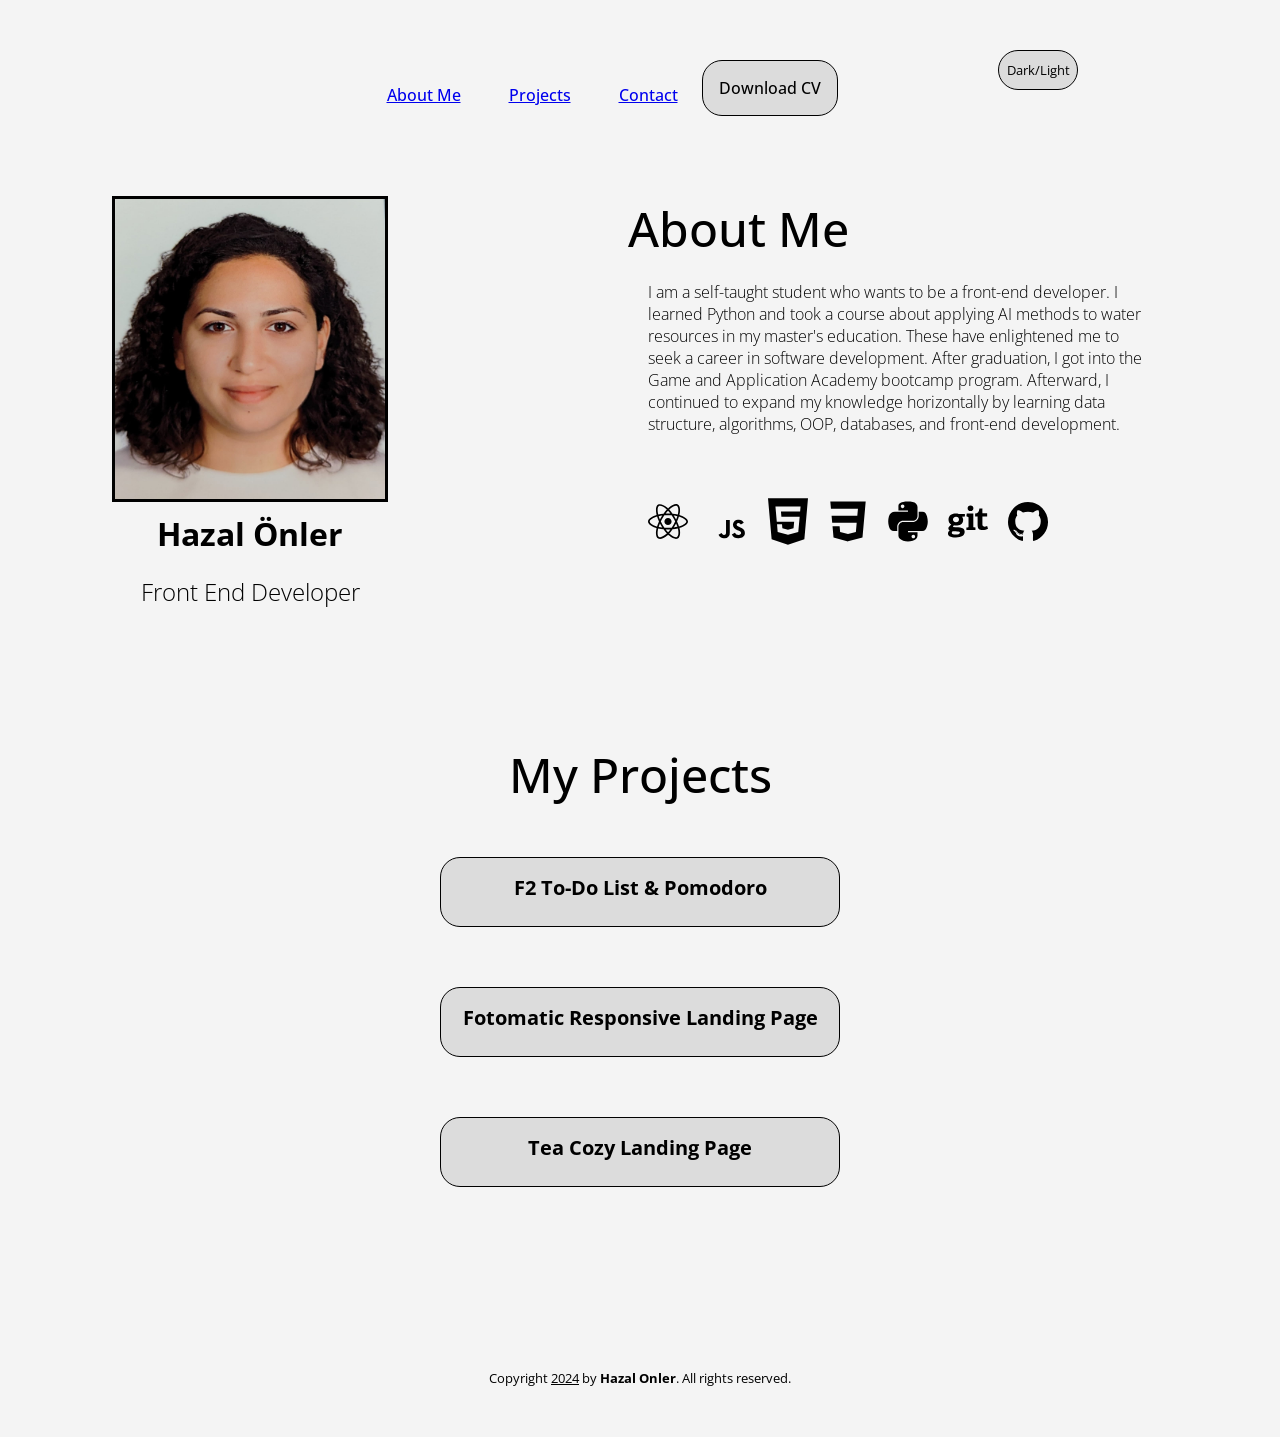
==== commit ac69a7d2: "Toggle button was successfully run" ====
--- a/src/index.html
+++ b/src/index.html
@@ -14,8 +14,8 @@
             <a href="#projects-section"><div class="nav-el">Projects</div></a>
             <a href="contact.html"><div class="nav-el">Contact</div></a>
             <a href="https://drive.google.com/file/d/1sbbvXMH078LMzGIdhpfnQ74B-JhEva7d/view?usp=sharing" download target="_blank"><button class="nav-el" >Download CV </button></a>
-        </nav>
-        <button>Dark/Light</button>
+        </nav> 
+        <button id="darkSwitch">Dark/Light</button>
     </header>
     <!-- Main Page -->
     <section id="main-section">
--- a/src/style.css
+++ b/src/style.css
@@ -7,32 +7,37 @@
 body {
     background-color: #f4f4f4;
     margin: 50px 170px;
-}
-
-.dark-mode {
-    background-color: black;
-    color: white;
+    color: black;
+}
+
+header {
+    display: flex;
+    justify-content: center;
 }
 
 nav {
     display: flex;
     justify-content: center;
     padding: 10px;
+    margin-left: 150px;
 }
 
 .nav-el {
     padding: 1.5rem;
     font-size: 1rem;
     font-weight: 500;
-    color: black;
-}
-
-.nav-el-dark-mode {
-    color: white;
 }
 
 .nav-el:hover {
     color: red;
+}
+
+#darkSwitch {
+    width: 80px;
+    height: 40px;
+    margin-left: 150px;
+    padding: 0.5rem!important;
+    border-radius: 25px;
 }
 
 button {
